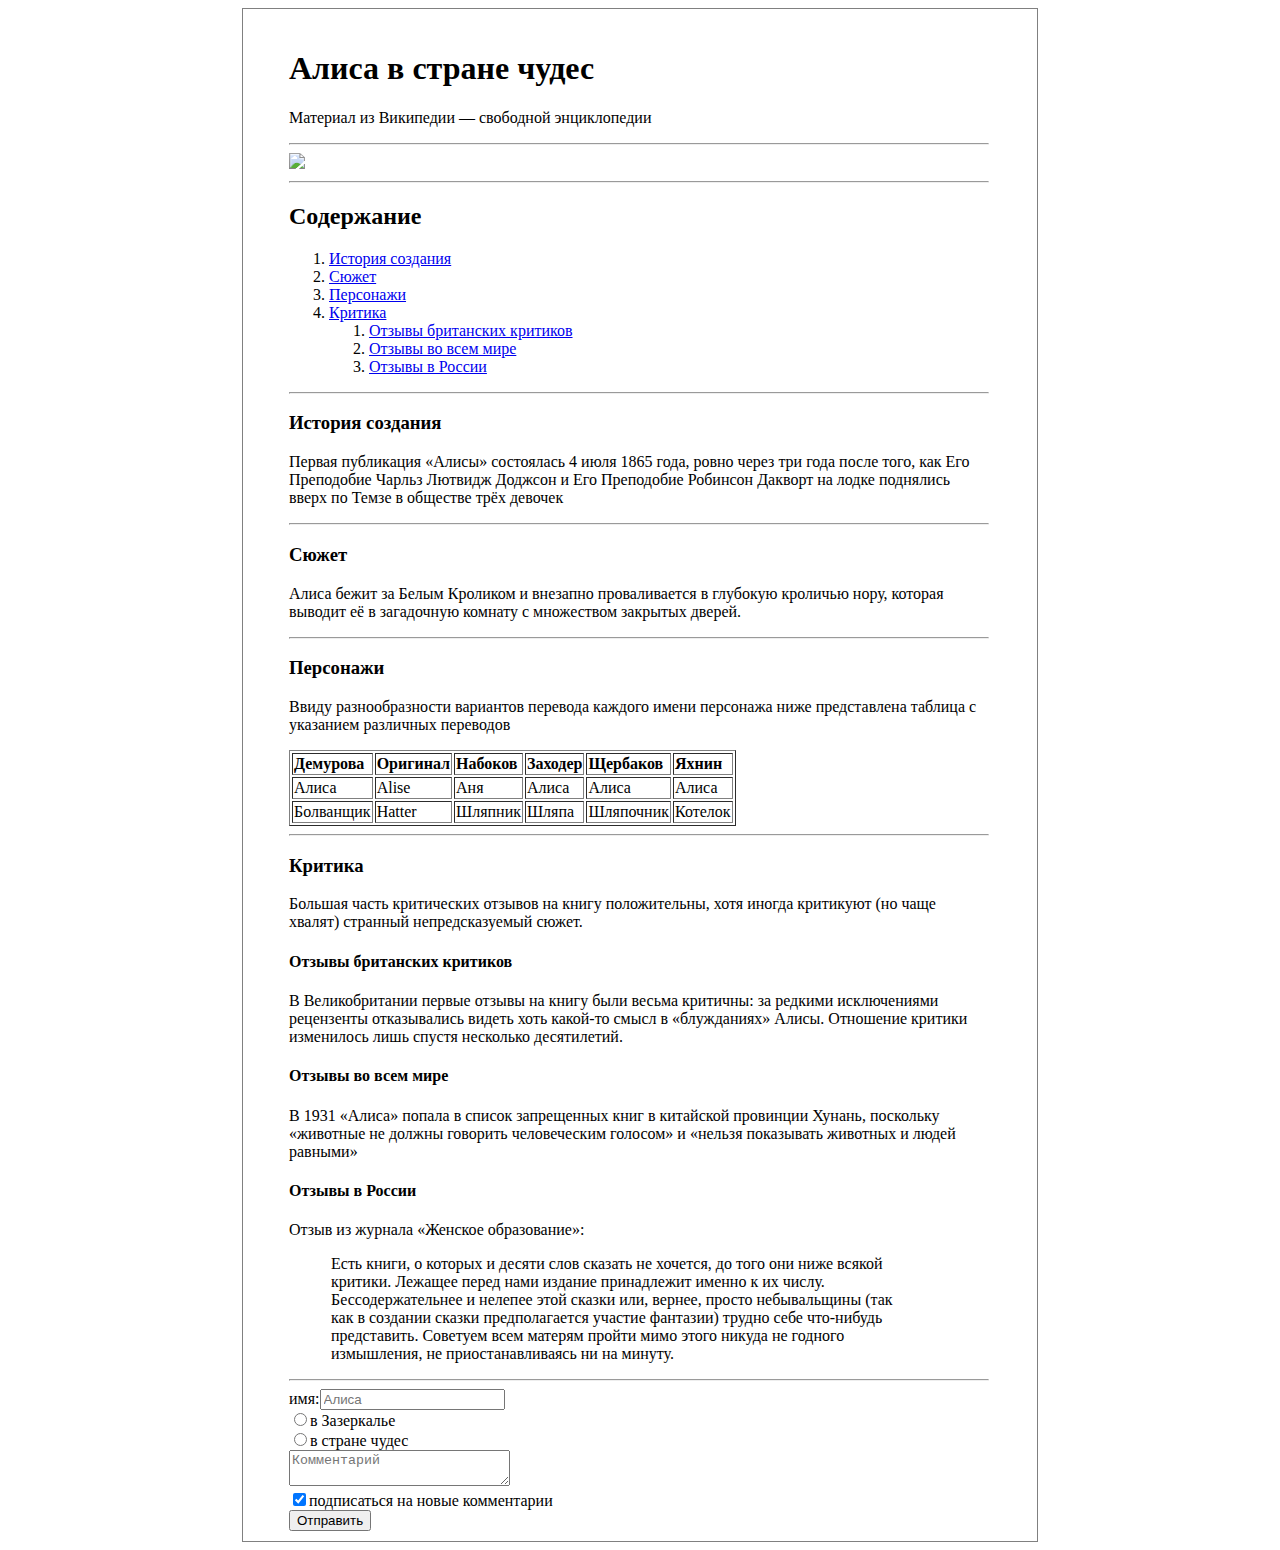
==== homework_1/index.html @ bd690944 "Final version" ====
<!DOCTYPE html>

<html lang=ru>
<head>
	<title>Алиса в стране чудес</title>
	<link rel="stylesheet" type="text/css" href="style.css">
	<meta http-equiv="Content-Type" content="text/html; charset=utf-8">
</head>

<body>
<div id="main">
		<h1>Алиса в стране чудес</h1>
		<p>Материал из Википедии — свободной энциклопедии</p>
		<hr>
		<img src="image/pic_table.jpg">
		<hr>
		<h2>Содержание</h2>
		<ol>
			<li><a href="#istor">История создания</a></li>
			<li><a href="#sujet">Сюжет</a></li>
			<li><a href="#person">Персонажи</a></li>
			<li>
				<a href="#kritik">Критика</a>
				<ol>
					<li><a href="#k_brit">Отзывы британских критиков</a></li>
					<li><a href="#k_all">Отзывы во всем мире</a></li>
					<li><a href="#k_rus">Отзывы в России</a></li>
				</ol>
			</li>
		</ol>
		<hr>
		
		<h3><a id="istor">История создания</a></h3>
		<p>Первая публикация «Алисы» состоялась 4 июля 1865 года, ровно через три года после того, как
Его Преподобие Чарльз Лютвидж Доджсон и Его Преподобие Робинсон Дакворт на лодке
поднялись вверх по Темзе в обществе трёх девочек</p>
		<hr>
		
		<h3><a id="sujet">Сюжет</a></h3>
		<p>Алиса бежит за Белым Кроликом и внезапно проваливается в глубокую кроличью нору, которая
выводит её в загадочную комнату с множеством закрытых дверей.</p>
		<hr>
		
		<h3><a id="person">Персонажи</a></h3>
		<p>Ввиду разнообразности вариантов перевода каждого имени персонажа ниже представлена
таблица с указанием различных переводов</p>
		<table border="1">
			<tr>
				<td>Демурова</td>
				<td>Оригинал</td>
				<td>Набоков</td>
				<td>Заходер</td>
				<td>Щербаков</td>
				<td>Яхнин</td>
			</tr>
			<tr>
				<td>Алиса</td>
				<td>Alise</td>
				<td>Аня</td>
				<td>Алиса</td>
				<td>Алиса</td>
				<td>Алиса</td>
			</tr>
			<tr>
				<td>Болванщик</td>
				<td>Hatter</td>
				<td>Шляпник</td>
				<td>Шляпа</td>
				<td>Шляпочник</td>
				<td>Котелок</td>
			</tr>
		</table>
		<hr>
		
		<h3><a id="kririk">Критика</a></h3>
		<p>Большая часть критических отзывов на книгу положительны, хотя иногда критикуют (но чаще
хвалят) странный непредсказуемый сюжет.</p>
		
		<h4><a id="k_brit">Отзывы британских критиков</a></h4>
		<p>В Великобритании первые отзывы на книгу были весьма критичны: за редкими исключениями
рецензенты отказывались видеть хоть какой-то смысл в «блужданиях» Алисы. Отношение
критики изменилось лишь спустя несколько десятилетий.</p>
		
		<h4><a id="k_all">Отзывы во всем мире</a></h4>
		<p>В 1931 «Алиса» попала в список запрещенных книг в китайской провинции Хунань, поскольку
«животные не должны говорить человеческим голосом» и «нельзя показывать животных и
людей равными»</p>
		
		<h4><a id="k_rus">Отзывы в Росcии</a></h4>
		<p>Отзыв из журнала «Женское образование»:</p>
		<p class="indent">Есть книги, о которых и десяти слов сказать не хочется, до того они ниже всякой<br>
критики. Лежащее перед нами издание принадлежит именно к их числу.<br>
Бессодержательнее и нелепее этой сказки или, вернее, просто небывальщины (так<br>
как в создании сказки предполагается участие фантазии) трудно себе что-нибудь<br>
представить. Советуем всем матерям пройти мимо этого никуда не годного<br>
измышления, не приостанавливаясь ни на минуту.</p>
		<hr>
		имя:<input type="text" size="20" placeholder="Алиса"><br>
		<input type="radio" name="Where" value="zazerk">в Зазеркалье<br>
		<input type="radio" name="Where" value="stran">в стране чудес<br>
		<textarea name="comment" cols="25" rows="2" placeholder="Комментарий"></textarea><br>
		<input type="checkbox" name="check" value="podpis" checked>подписаться на новые комментарии<br>
		<input type="submit" value="Отправить">
</div>
</body>
</html>
---- homework_1/style.css ----
#main
{
	margin: auto;
	padding: 20px 48px 10px 46px;
	width: 700px;
	border: 1px solid gray;
}

tr:first-child
{
	font-weight: bold;
}

.indent
{
	margin-left: 42px;
}
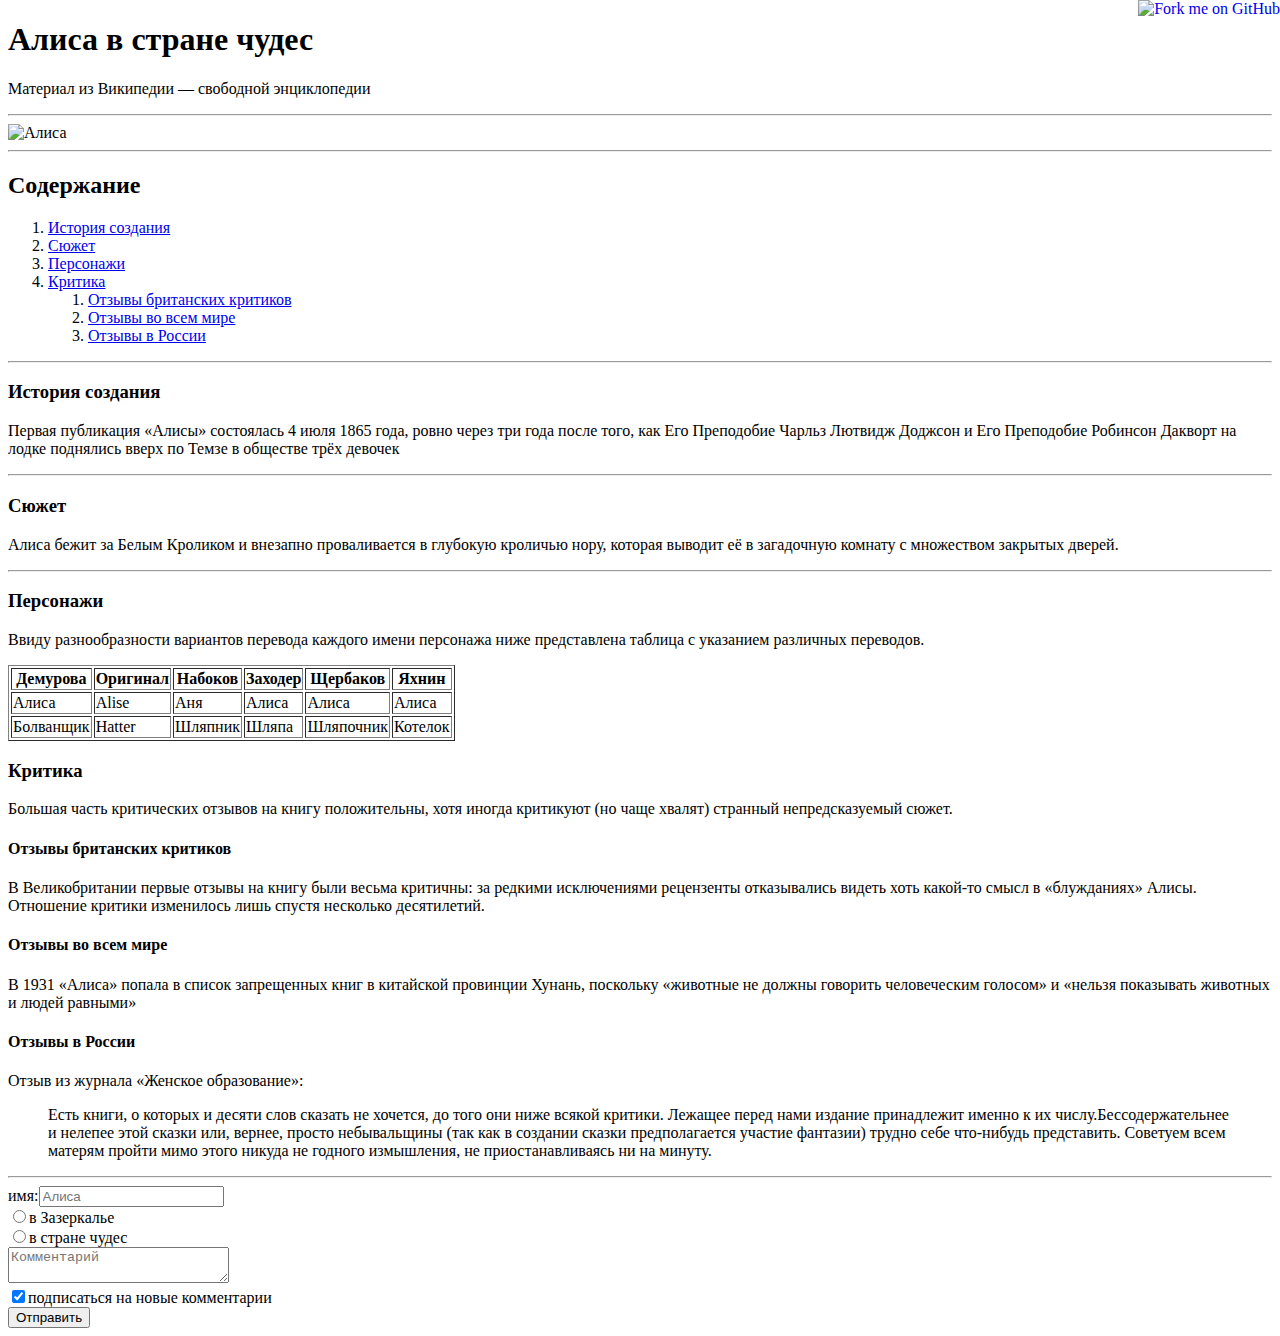
==== commit e9fdcbb9: "Upgrade view" ====
--- a/homework_1/index.html
+++ b/homework_1/index.html
@@ -3,16 +3,15 @@
 <html lang=ru>
 <head>
 	<title>Алиса в стране чудес</title>
-	<link rel="stylesheet" type="text/css" href="style.css">
 	<meta http-equiv="Content-Type" content="text/html; charset=utf-8">
 </head>
 
 <body>
-<div id="main">
+<a href="https://github.com/MaestroCrimea"><img style="position: absolute; top: 0; right: 0; border: 0;" src="https://s3.amazonaws.com/github/ribbons/forkme_right_red_aa0000.png" alt="Fork me on GitHub"></a>
 		<h1>Алиса в стране чудес</h1>
 		<p>Материал из Википедии — свободной энциклопедии</p>
 		<hr>
-		<img src="image/pic_table.jpg">
+		<img src="https://www.clatsopcc.edu/sites/default/files/images/Alice%20in%20Wonderland%20image%20_500x382.jpg" alt="Алиса">
 		<hr>
 		<h2>Содержание</h2>
 		<ol>
@@ -30,28 +29,24 @@
 		</ol>
 		<hr>
 		
-		<h3><a id="istor">История создания</a></h3>
-		<p>Первая публикация «Алисы» состоялась 4 июля 1865 года, ровно через три года после того, как
-Его Преподобие Чарльз Лютвидж Доджсон и Его Преподобие Робинсон Дакворт на лодке
-поднялись вверх по Темзе в обществе трёх девочек</p>
+		<h3 id="istor">История создания</h3>
+		<p>Первая публикация «Алисы» состоялась 4 июля 1865 года, ровно через три года после того, как Его Преподобие Чарльз Лютвидж Доджсон и Его Преподобие Робинсон Дакворт на лодке поднялись вверх по Темзе в обществе трёх девочек</p>
 		<hr>
 		
-		<h3><a id="sujet">Сюжет</a></h3>
-		<p>Алиса бежит за Белым Кроликом и внезапно проваливается в глубокую кроличью нору, которая
-выводит её в загадочную комнату с множеством закрытых дверей.</p>
+		<h3 id="sujet">Сюжет</h3>
+		<p>Алиса бежит за Белым Кроликом и внезапно проваливается в глубокую кроличью нору, которая выводит её в загадочную комнату с множеством закрытых дверей.</p>
 		<hr>
 		
-		<h3><a id="person">Персонажи</a></h3>
-		<p>Ввиду разнообразности вариантов перевода каждого имени персонажа ниже представлена
-таблица с указанием различных переводов</p>
+		<h3 id="person">Персонажи</h3>
+		<p>Ввиду разнообразности вариантов перевода каждого имени персонажа ниже представлена таблица с указанием различных переводов.</p>
 		<table border="1">
 			<tr>
-				<td>Демурова</td>
-				<td>Оригинал</td>
-				<td>Набоков</td>
-				<td>Заходер</td>
-				<td>Щербаков</td>
-				<td>Яхнин</td>
+				<th>Демурова</th>
+				<th>Оригинал</th>
+				<th>Набоков</th>
+				<th>Заходер</th>
+				<th>Щербаков</th>
+				<th>Яхнин</th>
 			</tr>
 			<tr>
 				<td>Алиса</td>
@@ -70,37 +65,27 @@
 				<td>Котелок</td>
 			</tr>
 		</table>
+		
+		<h3 id="kritik">Критика</h3>
+		<p>Большая часть критических отзывов на книгу положительны, хотя иногда критикуют (но чаще хвалят) странный непредсказуемый сюжет.</p>
+		
+		<h4 id="k_brit">Отзывы британских критиков</h4>
+		<p>В Великобритании первые отзывы на книгу были весьма критичны: за редкими исключениями рецензенты отказывались видеть хоть какой-то смысл в «блужданиях» Алисы. Отношение критики изменилось лишь спустя несколько десятилетий.</p>
+		
+		<h4 id="k_all">Отзывы во всем мире</h4>
+		<p>В 1931 «Алиса» попала в список запрещенных книг в китайской провинции Хунань, поскольку «животные не должны говорить человеческим голосом» и «нельзя показывать животных и людей равными»</p>
+		
+		<h4 id="k_rus">Отзывы в Росcии</h4>
+		<p>Отзыв из журнала «Женское образование»:</p>
+		<blockquote>Есть книги, о которых и десяти слов сказать не хочется, до того они ниже всякой критики. Лежащее перед нами издание принадлежит именно к их числу.Бессодержательнее и нелепее этой сказки или, вернее, просто небывальщины (так как в создании сказки предполагается участие фантазии) трудно себе что-нибудь представить. Советуем всем матерям пройти мимо этого никуда не годного измышления, не приостанавливаясь ни на минуту.</blockquote>
 		<hr>
-		
-		<h3><a id="kririk">Критика</a></h3>
-		<p>Большая часть критических отзывов на книгу положительны, хотя иногда критикуют (но чаще
-хвалят) странный непредсказуемый сюжет.</p>
-		
-		<h4><a id="k_brit">Отзывы британских критиков</a></h4>
-		<p>В Великобритании первые отзывы на книгу были весьма критичны: за редкими исключениями
-рецензенты отказывались видеть хоть какой-то смысл в «блужданиях» Алисы. Отношение
-критики изменилось лишь спустя несколько десятилетий.</p>
-		
-		<h4><a id="k_all">Отзывы во всем мире</a></h4>
-		<p>В 1931 «Алиса» попала в список запрещенных книг в китайской провинции Хунань, поскольку
-«животные не должны говорить человеческим голосом» и «нельзя показывать животных и
-людей равными»</p>
-		
-		<h4><a id="k_rus">Отзывы в Росcии</a></h4>
-		<p>Отзыв из журнала «Женское образование»:</p>
-		<p class="indent">Есть книги, о которых и десяти слов сказать не хочется, до того они ниже всякой<br>
-критики. Лежащее перед нами издание принадлежит именно к их числу.<br>
-Бессодержательнее и нелепее этой сказки или, вернее, просто небывальщины (так<br>
-как в создании сказки предполагается участие фантазии) трудно себе что-нибудь<br>
-представить. Советуем всем матерям пройти мимо этого никуда не годного<br>
-измышления, не приостанавливаясь ни на минуту.</p>
-		<hr>
-		имя:<input type="text" size="20" placeholder="Алиса"><br>
-		<input type="radio" name="Where" value="zazerk">в Зазеркалье<br>
-		<input type="radio" name="Where" value="stran">в стране чудес<br>
-		<textarea name="comment" cols="25" rows="2" placeholder="Комментарий"></textarea><br>
-		<input type="checkbox" name="check" value="podpis" checked>подписаться на новые комментарии<br>
-		<input type="submit" value="Отправить">
-</div>
+		<form>
+			имя:<input type="text" size="20" placeholder="Алиса"><br>
+			<input type="radio" name="Where" value="zazerk">в Зазеркалье<br>
+			<input type="radio" name="Where" value="stran">в стране чудес<br>
+			<textarea name="comment" cols="25" rows="2" placeholder="Комментарий"></textarea><br>
+			<input type="checkbox" name="check" value="podpis" checked>подписаться на новые комментарии<br>
+			<input type="submit" value="Отправить">
+		</form>
 </body>
 </html>